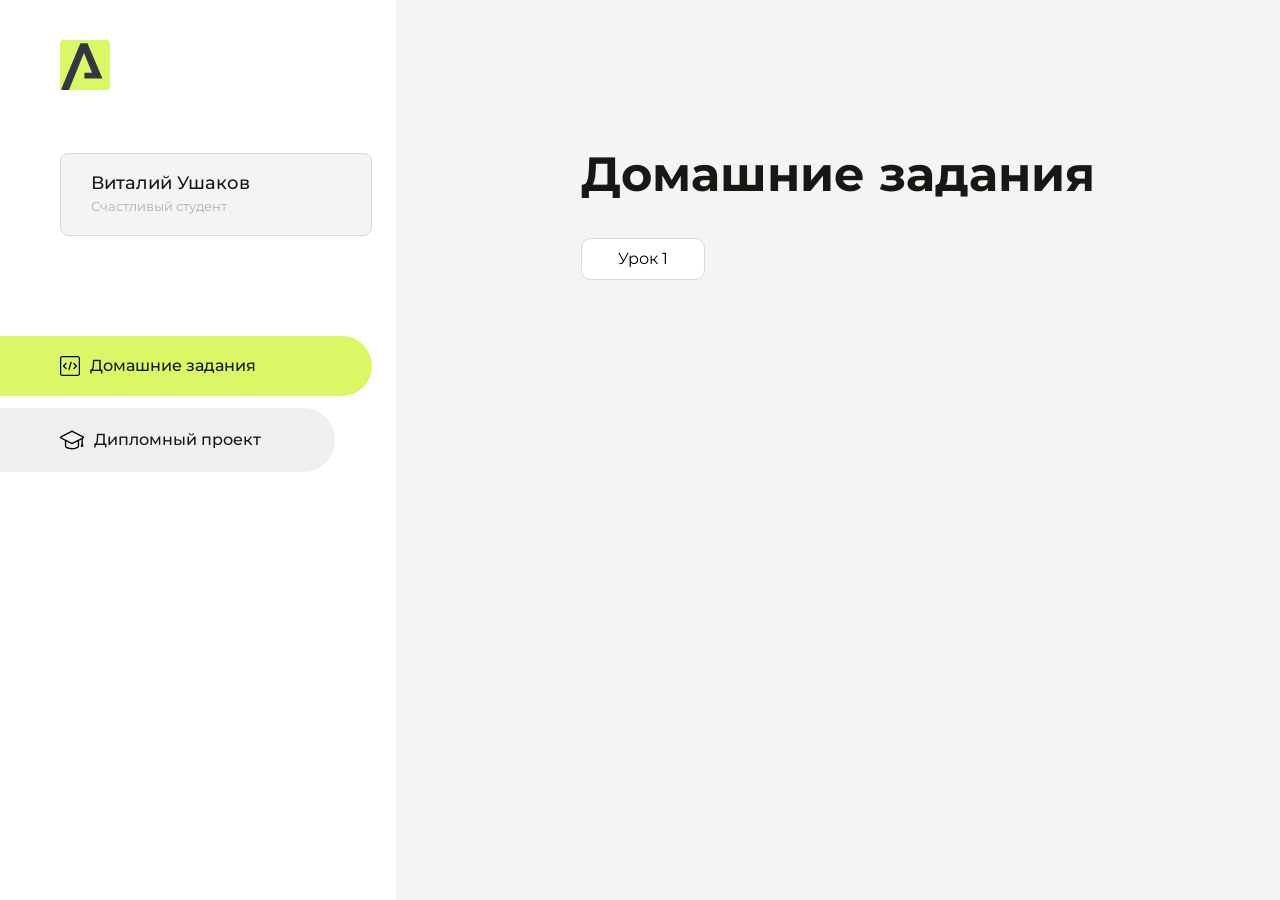
==== index.html @ 25e29aa7 "Мой первый коммит" ====
<!DOCTYPE html>
<html lang="en">
<head>
    <meta charset="UTF-8">
    <meta name="viewport" content="width=device-width, initial-scale=1.0">
    <title>Домашняя работа</title>
    <link rel="shortcut icon" href="src/logo.ico" type="image/x-icon">
    <link rel="preconnect" href="https://fonts.googleapis.com">
    <link rel="preconnect" href="https://fonts.gstatic.com" crossorigin>
    <link href="https://fonts.googleapis.com/css2?family=Montserrat:wght@400;500;700&family=Rubik:wght@500&display=swap"
          rel="stylesheet">
    <link rel="stylesheet" href="src/style.css">
</head>
<body id="body">
<div class="overlay" id="overlay"></div>
<div class="layout">
    <div class="burger" id="burger">
        <svg viewBox="0 0 24 24" fill="none" xmlns="http://www.w3.org/2000/svg">
            <g id="SVGRepo_bgCarrier" stroke-width="0"></g>
            <g id="SVGRepo_tracerCarrier" stroke-linecap="round" stroke-linejoin="round"></g>
            <g id="SVGRepo_iconCarrier">
                <path d="M4 18L20 18" stroke="#DAF765" stroke-width="2" stroke-linecap="round"></path>
                <path d="M4 12L20 12" stroke="#DAF765" stroke-width="2" stroke-linecap="round"></path>
                <path d="M4 6L20 6" stroke="#DAF765" stroke-width="2" stroke-linecap="round"></path>
            </g>
        </svg>
    </div>
    <aside class="sidebar" id="sidebar">
        <div class="sidebar__inner">
            <div class="logo">
                <svg width="50" height="50" viewBox="0 0 50 50" fill="none" xmlns="http://www.w3.org/2000/svg">
                    <g clip-path="url(#clip0_513_74730)">
                        <path d="M46.17 -0.257004H3.83C1.57281 -0.257004 -0.257 1.57281 -0.257 3.83V46.17C-0.257 48.4272 1.57281 50.257 3.83 50.257H46.17C48.4272 50.257 50.257 48.4272 50.257 46.17V3.83C50.257 1.57281 48.4272 -0.257004 46.17 -0.257004Z"
                              fill="#DAF765"/>
                        <path d="M24.375 38.4H42.461L27.441 3.1585H20.4355C20.4355 3.1585 6.7895 35.881 1.1945 49.294C2.015 50.0275 3.0945 50.257 3.6945 50.257H8.8445L23.954 13.07L32.0465 32.8285H24.375V38.4Z"
                              fill="#323843"/>
                    </g>
                    <defs>
                        <clipPath id="clip0_513_74730">
                            <rect width="50" height="50" fill="white"/>
                        </clipPath>
                    </defs>
                </svg>
            </div>
            <div class="sidebar__user">
                <div class="sidebar__name">Виталий Ушаков</div>
                <div class="sidebar__text">Счастливый студент</div>
            </div>
            <div class="sidebar__tabs">
                <div class="sidebar__item">
                    <button class="sidebar__button active" id="tasks">
                        <svg xmlns="http://www.w3.org/2000/svg" width="20" height="20" viewBox="0 0 20 20" fill="none">
                            <g clip-path="url(#clip0_704_74543)">
                                <path d="M17.7083 20H2.29167C1.0275 20 0 18.9725 0 17.7083V2.29167C0 1.0275 1.0275 0 2.29167 0H17.7083C18.9725 0 20 1.0275 20 2.29167V17.7083C20 18.9725 18.9725 20 17.7083 20ZM2.29167 1.25C1.7175 1.25 1.25 1.7175 1.25 2.29167V17.7083C1.25 18.2825 1.7175 18.75 2.29167 18.75H17.7083C18.2825 18.75 18.75 18.2825 18.75 17.7083V2.29167C18.75 1.7175 18.2825 1.25 17.7083 1.25H2.29167Z"
                                      fill="black"/>
                                <path d="M6.04167 13.125C5.88167 13.125 5.72167 13.0642 5.6 12.9417L3.1 10.4417C2.85583 10.1975 2.85583 9.80167 3.1 9.5575L5.6 7.0575C5.84417 6.81333 6.24 6.81333 6.48417 7.0575C6.72833 7.30167 6.72833 7.6975 6.48417 7.94167L4.42583 10L6.48417 12.0583C6.72833 12.3025 6.72833 12.6983 6.48417 12.9425C6.36167 13.0642 6.20167 13.125 6.04167 13.125Z"
                                      fill="black"/>
                                <path d="M8.95833 14.1667C8.9 14.1667 8.84 14.1583 8.78167 14.1417C8.45083 14.0442 8.26083 13.6967 8.35833 13.3658L10.4417 6.28251C10.5392 5.95084 10.8892 5.76417 11.2175 5.85917C11.5483 5.95667 11.7383 6.30417 11.6408 6.63501L9.5575 13.7183C9.47833 13.9908 9.22833 14.1667 8.95833 14.1667Z"
                                      fill="black"/>
                                <path d="M13.9583 13.125C13.7983 13.125 13.6383 13.0642 13.5167 12.9417C13.2725 12.6975 13.2725 12.3017 13.5167 12.0575L15.575 9.99916L13.5167 7.94083C13.2725 7.69666 13.2725 7.30083 13.5167 7.05666C13.7608 6.81249 14.1567 6.81249 14.4008 7.05666L16.9008 9.55666C17.145 9.80083 17.145 10.1967 16.9008 10.4408L14.4008 12.9408C14.2783 13.0642 14.1183 13.125 13.9583 13.125Z"
                                      fill="black"/>
                            </g>
                            <defs>
                                <clipPath id="clip0_704_74543">
                                    <rect width="20" height="20" fill="white"/>
                                </clipPath>
                            </defs>
                        </svg>
                        <span>Домашние задания</span></button>
                </div>
                <div class="sidebar__item">
                    <button class="sidebar__button" id="diplom">
                        <svg xmlns="http://www.w3.org/2000/svg" width="24" height="24" viewBox="0 0 24 24" fill="none">
                            <g clip-path="url(#clip0_704_74553)">
                                <path d="M23.2628 10.5971C23.7176 10.365 24 9.90375 24 9.39337C24 8.883 23.7176 8.42175 23.2628 8.18962L12.6135 2.75362C12.2291 2.55824 11.7705 2.55787 11.3854 2.75399L0.736875 8.19C0.282375 8.42175 0 8.883 0 9.39337C0 9.90375 0.282375 10.365 0.736875 10.5971L4.89038 12.7177V18.2074C4.89038 19.8154 8.412 21.393 12 21.393C15.5884 21.393 19.1096 19.815 19.1096 18.2074V12.7174L21.4609 11.517V15.8017L20.901 17.2305C20.7409 17.6389 20.7934 18.0994 21.0405 18.4616C21.2876 18.8246 21.6979 19.041 22.1366 19.041C22.5754 19.041 22.9852 18.8246 23.2324 18.462C23.4795 18.099 23.532 17.6385 23.3719 17.2301L22.8124 15.8021V10.827L23.2628 10.5971ZM17.7623 18.1721C17.6198 18.6375 15.3491 20.0419 12 20.0419C8.65088 20.0419 6.38025 18.6375 6.2415 18.2074V12.3037L6.23887 12.3019C6.23812 12.057 6.1065 11.8207 5.87325 11.7019L1.3515 9.39337L12 3.95737L22.6489 9.39337L12 14.8294L5.87325 11.7019C5.54063 11.5331 4.6695 11.6674 4.5 12C4.33012 12.3322 4.55813 12.5479 4.89038 12.7177L11.3857 16.0331C11.5781 16.1314 11.7889 16.1805 12 16.1805C12.2107 16.1805 12.4222 16.1314 12.6146 16.0331L17.7593 13.407L17.7623 18.1721Z"
                                      fill="black"/>
                            </g>
                            <defs>
                                <clipPath id="clip0_704_74553">
                                    <rect width="24" height="24" fill="white"/>
                                </clipPath>
                            </defs>
                        </svg>
                        <span>Дипломный проект</span></button>
                </div>
            </div>
        </div>

    </aside>
    <div class="content">
        <div class="container">
            <div class="content__block" id="tasksBlock">
                <div class="content__title">Домашние задания</div>
                <ul class="content__list">
                    <li class="content__list-item">
                        <a href="lesson1/index.html">Урок 1</a>
                    </li>
                </ul>
            </div>
            <div class="content__block hidden" id="diplomBlock">
                <div class="content__title">Дипломный проект</div>
                <div class="content__list-diplom">
                    <a href="ПАПКА-С-НОМЕРОМ-УРОКА">Ссылка на ДЗ</a>
                </div>
                <div class="content__decor">
                    <div class="content__decor-text">Давай проверим, чему ты научился!</div>
                    <div class="content__decor-img">
                        <img src="src/decor.png" alt="decor">
                    </div>
                </div>
            </div>
        </div>
    </div>
</div>
<script src="src/index.js"></script>
</body>
</html>
---- src/style.css ----
*{padding: 0;margin: 0;border: 0;}
*,*:before,*:after{-webkit-box-sizing: border-box;box-sizing: border-box;}
:focus,:active{outline: none;}
a:focus,a:active{outline: none;}
nav,footer,header,aside{display: block;}
html,body{
    height:100%;width:100%;
    font-size:100%;line-height:1;-ms-text-size-adjust:100%;-moz-text-size-adjust:100%;-webkit-text-size-adjust:100%;}
input,button,textarea{font-family:inherit;}
input::-ms-clear{display: none;}
button{cursor: pointer;}
button::-moz-focus-inner{padding:0;border:0;}
a,a:visited{text-decoration: none;}
a:hover{text-decoration: none;}
ul li{list-style: none;}
img{vertical-align: top;}
h1,h2,h3,h4,h5,h6{font-size:inherit;font-weight: inherit;}
a{color:inherit;}



body {
    font-family: "Montserrat",SansSerif;
    color: black;
}

body.overflow {
    overflow: hidden;
}



.layout {
    display: -webkit-box;
    display: -ms-flexbox;
    display: flex;
    min-height: 100vh;
}

.sidebar {
    padding: 40px 24px 40px 0;
    -ms-flex-negative: 0;
    flex-shrink: 0;
    background-color: white;
}



.content {
    -webkit-box-flex: 1;
    -ms-flex-positive: 1;
    flex-grow: 1;
    background-color: #F4F4F4;
}

.container {
    display: -webkit-box;
    display: -ms-flexbox;
    display: flex;
    -webkit-box-orient: vertical;
    -webkit-box-direction: normal;
    -ms-flex-direction: column;
    flex-direction: column;
    -webkit-box-pack: center;
    -ms-flex-pack: center;
    justify-content: center;
    -webkit-box-align: center;
    -ms-flex-align: center;
    align-items: center;
    padding: 150px 60px 80px 60px;
}


.logo {
    margin-left: 60px;
    margin-bottom: 60px;
}

.sidebar__user {
    background-color: #F4F4F4;
    padding: 20px 30px;
    margin-left: 60px;
    margin-bottom: 100px;
    border-radius: 8px;
    border: 1px solid #DADEC9;
}

.sidebar__name {
    color:#161814;
    font-size: 18px;
    font-weight: 500;
    margin-bottom: 6px;
}

.sidebar__text {
    color: #AFB1A7;
    font-size: 13px;
    font-weight: 400;
    line-height: 130%; /* 16.9px */
}

.sidebar__item {
    width: 372px;
}

.sidebar__button {
    display: -webkit-box;
    display: -ms-flexbox;
    display: flex;
    -webkit-box-align: center;
    -ms-flex-align: center;
    align-items: center;
    gap: 10px;
    padding: 20px 60px;
    margin-bottom: 12px;
    border-radius: 0px 100px 100px 0px;
    -webkit-transition: all .5s;
    -o-transition: all .5s;
    transition: all .5s;
    cursor: pointer;
    width: 90%;
    color:#161814;
    font-size: 16px;
    font-weight: 500;
}

.sidebar__button.active , .sidebar__button:hover {
    width: 100%;
    background-color: #DAF765;
}


.content__title {
    color: #161814;
    font-size: 48px;
    font-weight: 700;
    margin-bottom: 40px;
}

.content__list {
    display: -webkit-box;
    display: -ms-flexbox;
    display: flex;
    -webkit-box-align: center;
    -ms-flex-align: center;
    align-items: center;
    -ms-flex-wrap: wrap;
    flex-wrap: wrap;
    gap: 20px;
}



.content__list-item  {
    cursor: pointer;
    padding: 12px 18px;
    background-color: #fff;
    border-radius: 10px;
    border: 1px solid #DADEC9;
    -webkit-transition: all .3s;
    -o-transition: all .3s;
    transition: all .3s;
}

.content__list-item:hover,.content__list-diplom:hover {
    background-color: #AFB1A7;
}

li a {
    padding: 12px 18px;

}


.content__list-diplom {
    -webkit-transition: all .3s;
    -o-transition: all .3s;
    transition: all .3s;
    display: inline-block;
    padding: 12px 18px;
    background-color: #fff;
    border-radius: 10px;
    border: 1px solid #DADEC9;
}

.content__decor {
    display: -webkit-box;
    display: -ms-flexbox;
    display: flex;
    -webkit-box-align: center;
    -ms-flex-align: center;
    align-items: center;
}

.content__decor-text {
    color:#BEDD44;
    font-size: 36px;
    font-weight: 700;
    line-height: 110%; /* 39.6px */
}

.content__block {
    max-width: 1200px;
}

.content__block.hidden {
    display: none;
}

.content__decor-img img{
    width: 100%;
}

.burger {
    display: none;
    padding: 5px;
    position: fixed;
    top: 3%;
    right: 7%;
    width: 40px;
    height: 40px;
    background-color: #161814;
    border-radius: 50%;
    z-index: 10;
    border: 1px solid #DAF765;
}

@media (max-width: 768px) {
    .burger {
        display: block;
    }

    .sidebar {
        -webkit-transition: all .3s;
        -o-transition: all .3s;
        transition: all .3s;
        -webkit-transform: translateX(-100%);
        -ms-transform: translateX(-100%);
        transform: translateX(-100%);
        position: fixed;
        top: 0;
        left: 0;
        bottom: 0;
        z-index: 5;
    }

    .sidebar.show {
        -webkit-transform: translateX(0%);
        -ms-transform: translateX(0%);
        transform: translateX(0%);
    }

    .overlay {
        opacity: 0;
        pointer-events: none;
        -webkit-transition: all .3s;
        -o-transition: all .3s;
        transition: all .3s;
        position: absolute;
        top: 0;
        right: 0;
        left: 0;
        bottom: 0;
        z-index: 3;
        background-color: #000000e0;
    }

    .overlay.show {
        opacity: 1;
        pointer-events: all;
    }

    .container {
        padding: 40px 20px;
        min-height: 100%;
    }

    .content__decor {
        margin-top: 20px;
        -webkit-box-orient: vertical;
        -webkit-box-direction: normal;
        -ms-flex-direction: column;
        flex-direction: column;
    }
}

@media (max-width: 400px) {
    .sidebar__user {
        margin-left: 0;
    }
}
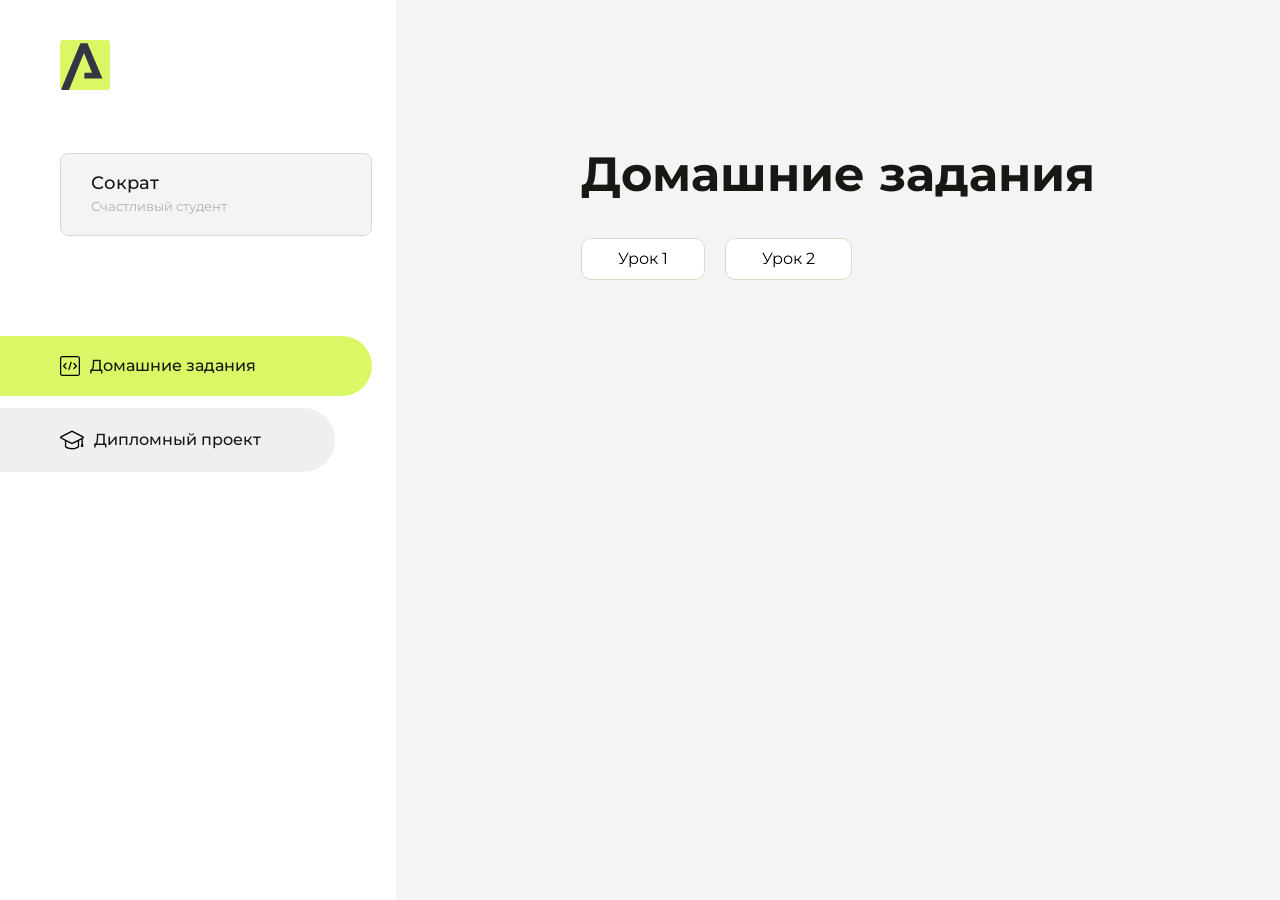
==== commit b680c5a9: "Update index.html" ====
--- a/index.html
+++ b/index.html
@@ -43,7 +43,7 @@
                 </svg>
             </div>
             <div class="sidebar__user">
-                <div class="sidebar__name">Виталий Ушаков</div>
+                <div class="sidebar__name">Сократ</div>
                 <div class="sidebar__text">Счастливый студент</div>
             </div>
             <div class="sidebar__tabs">
@@ -93,7 +93,10 @@
                 <div class="content__title">Домашние задания</div>
                 <ul class="content__list">
                     <li class="content__list-item">
-                        <a href="lesson1/index.html">Урок 1</a>
+                        <a href="study-web/index.html">Урок 1</a>
+                    </li>
+                    <li class="content__list-item">
+                        <a href="sfsdfsdf">Урок 2</a>
                     </li>
                 </ul>
             </div>
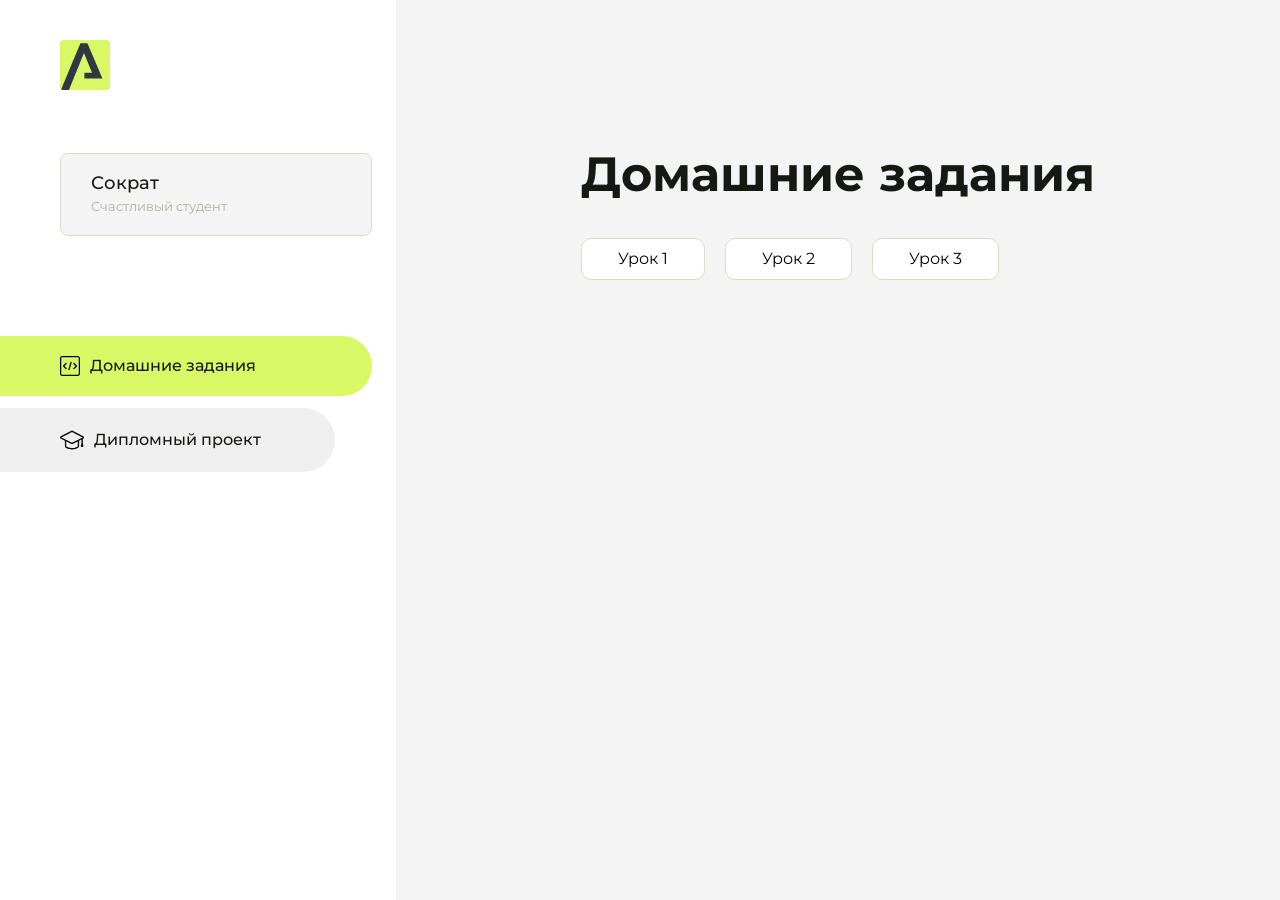
==== commit d16f8af6: "Update index.html" ====
--- a/index.html
+++ b/index.html
@@ -96,7 +96,10 @@
                         <a href="study-web/index.html">Урок 1</a>
                     </li>
                     <li class="content__list-item">
-                        <a href="sfsdfsdf">Урок 2</a>
+                        <a href="tabels/index.html">Урок 2</a>
+                    </li>
+                    <li class="content__list-item">
+                        <a href="forms/index.html">Урок 3</a>
                     </li>
                 </ul>
             </div>
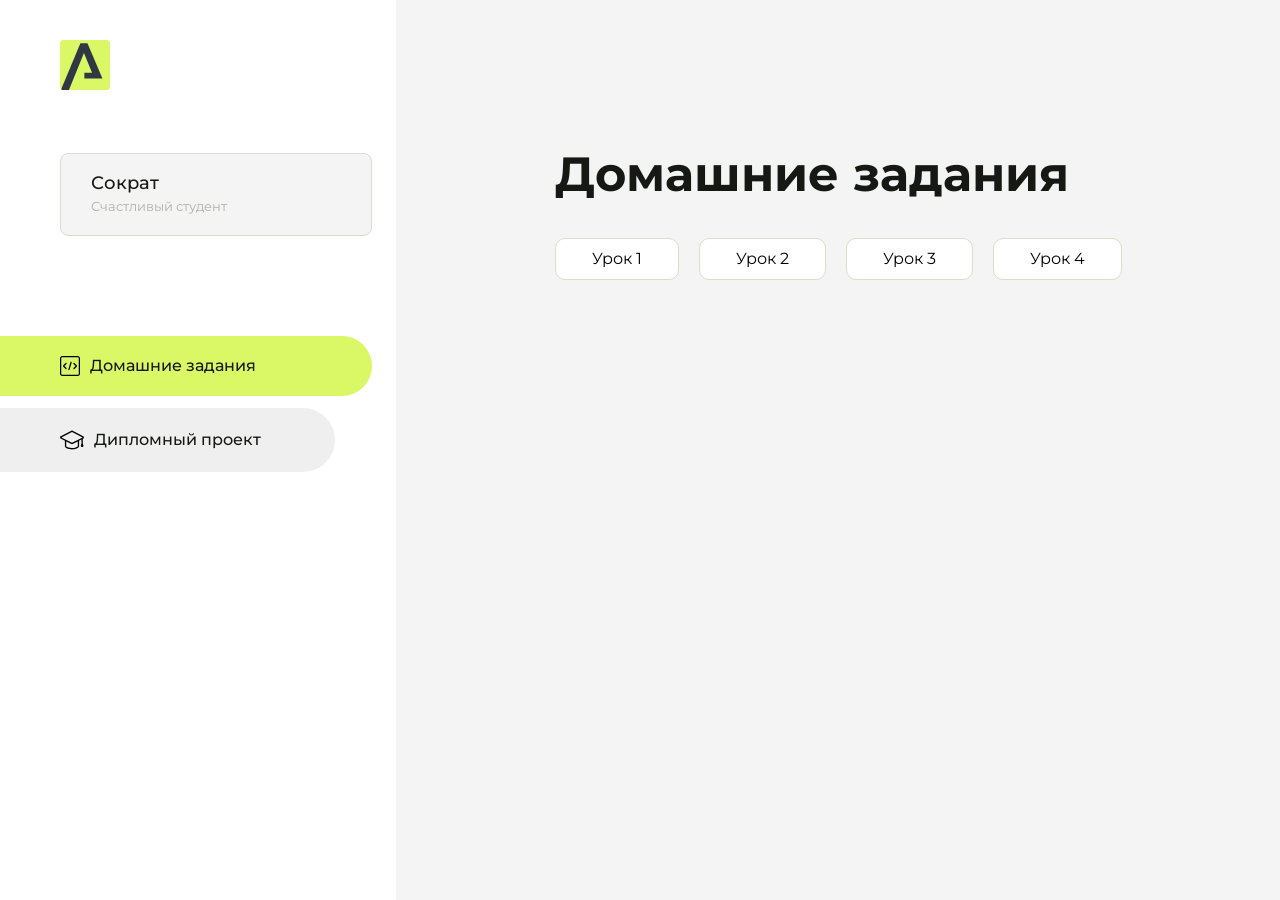
==== commit af545ce7: "Update-2 index.html" ====
--- a/index.html
+++ b/index.html
@@ -101,6 +101,9 @@
                     <li class="content__list-item">
                         <a href="forms/index.html">Урок 3</a>
                     </li>
+                    <li class="content__list-item">
+                        <a href="dfgdfagl">Урок 4</a>
+                    </li>
                 </ul>
             </div>
             <div class="content__block hidden" id="diplomBlock">
